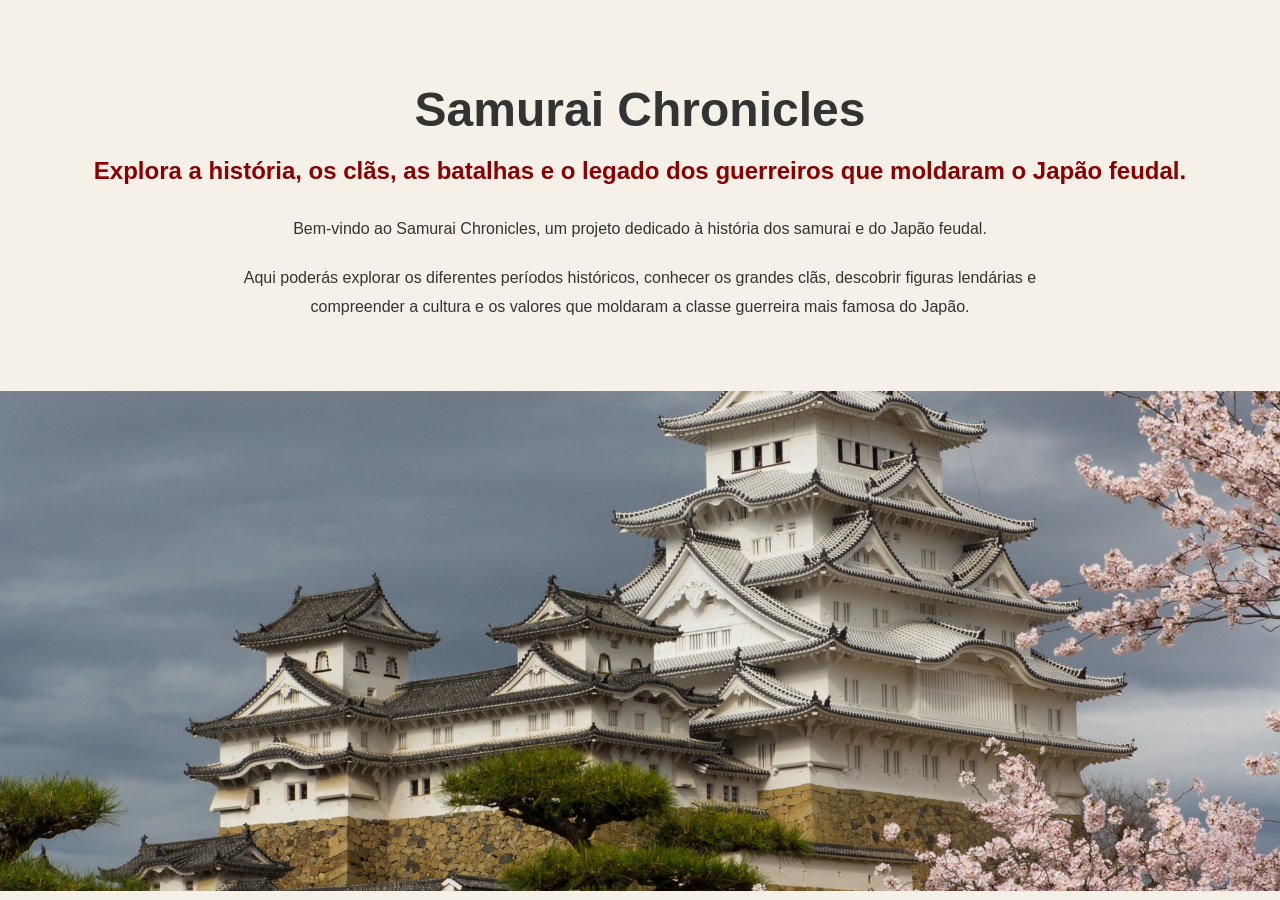
==== index.html @ 32bd2beb "Primeira versão do Samurai Chronicles" ====
<!DOCTYPE html>
<html lang="en">
<head>
    <meta charset="UTF-8">
    <meta name="viewport" content="width=device-width, initial-scale=1.0">
    <title>Samurai Chronicles</title>
    <link rel="stylesheet" href="css/style.css">
</head>
<body>
    <header>
        <h1>Samurai Chronicles</h1>
        <h2>Explora a história, os clãs, as batalhas e o legado dos guerreiros que moldaram o Japão feudal.</h2>
           <p> 
            Bem-vindo ao Samurai Chronicles, um projeto dedicado à história dos samurai e do Japão feudal. 
            </p>
            <p>
            Aqui poderás explorar os diferentes períodos históricos, conhecer os grandes clãs, 
            descobrir figuras lendárias e compreender a cultura e os valores que moldaram a classe guerreira mais famosa do Japão.
            </p>
            
    </header>
    <img src="images/castelo_samurai.jpg" alt="Castelo Japonês" class="hero-image">
</body
</html>
---- css/style.css ----
body {
    font-family: Arial, sans-serif;
    background-color: #f5f1e8;
    color: #333;
    margin: 0;
}

header {
    text-align: center;
    padding: 50px 20px;
}

h1 {
    font-size: 3rem;
    margin-bottom: 10px;
}

h2 {
    font-size: 1.5rem;
    color: #8b0000;
    margin-bottom: 30px;
}

p {
    max-width: 800px;
    margin: 0 auto 20px auto;
    line-height: 1.8;
    text-align: center;
}

.hero-image {
    width: 100%;
    height: 500px;
    object-fit: cover;
}
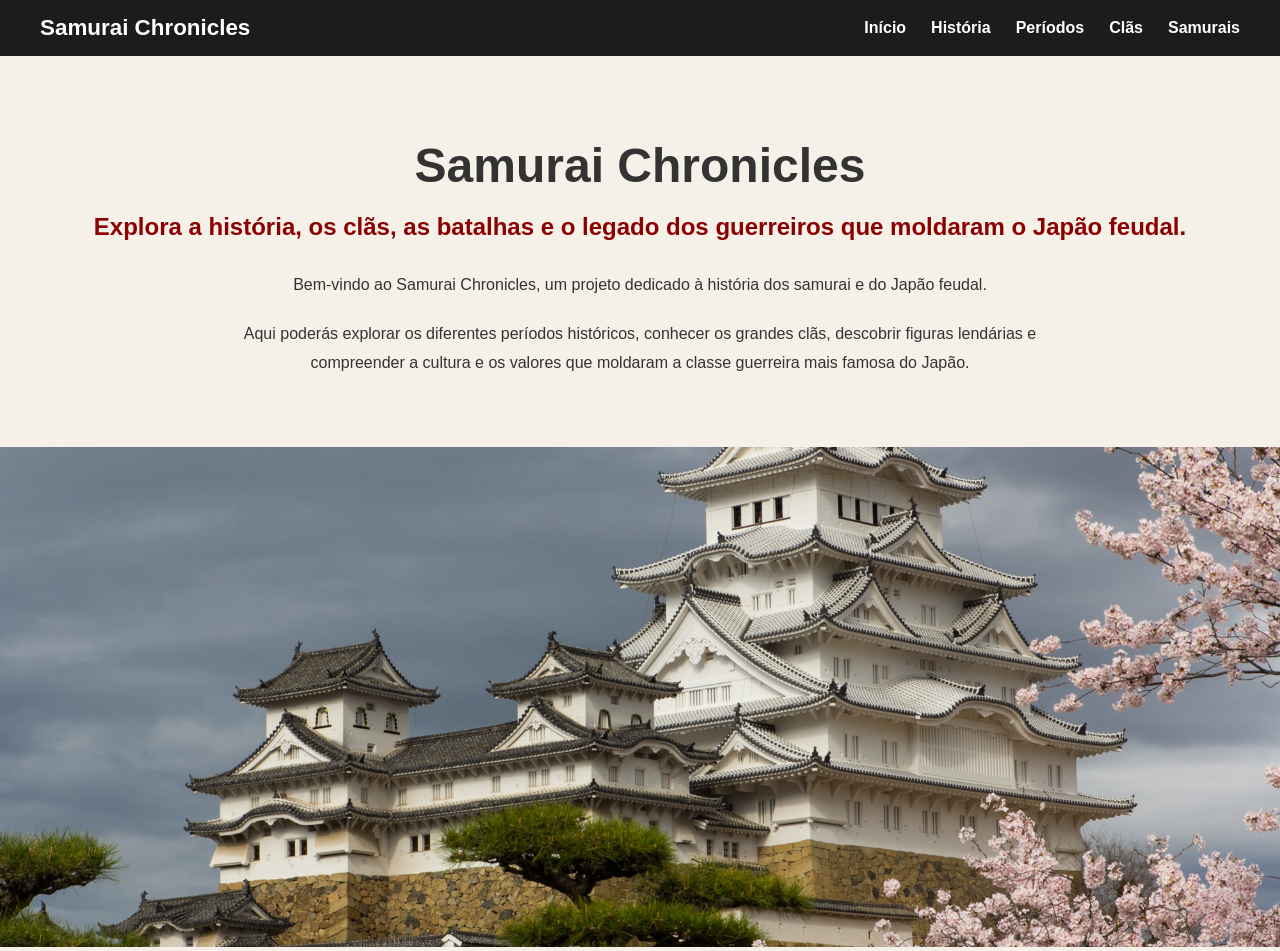
==== commit 7d883f94: "Criação do menu e a responsividade para dispositivos mobiles" ====
--- a/index.html
+++ b/index.html
@@ -1,5 +1,5 @@
 <!DOCTYPE html>
-<html lang="en">
+<html lang="pt-pt">
 <head>
     <meta charset="UTF-8">
     <meta name="viewport" content="width=device-width, initial-scale=1.0">
@@ -7,6 +7,17 @@
     <link rel="stylesheet" href="css/style.css">
 </head>
 <body>
+    <nav class="navbar">
+        <div class="logo">Samurai Chronicles</div>
+
+        <ul class="nav-links">
+            <li><a href="index.html">Início</a></li>
+            <li><a href="pages/historia.html">História</a></li>
+            <li><a href="pages/periodos.html">Períodos</a></li>
+            <li><a href="pages/clas.html">Clãs</a></li>
+            <li><a href="pages/samurais.html">Samurais</a></li>
+        </ul>
+    </nav>
     <header>
         <h1>Samurai Chronicles</h1>
         <h2>Explora a história, os clãs, as batalhas e o legado dos guerreiros que moldaram o Japão feudal.</h2>
--- a/css/style.css
+++ b/css/style.css
@@ -32,4 +32,50 @@
     width: 100%;
     height: 500px;
     object-fit: cover;
+}
+
+.navbar {
+    background-color: #1c1c1c;
+    color: white;
+    display: flex;
+    justify-content: space-between;
+    align-items: center;
+    padding: 15px 40px;
+}
+
+.logo {
+    font-size: 1.4rem;
+    font-weight: bold;
+}
+
+.nav-links {
+    list-style: none;
+    display: flex;
+    gap: 25px;
+    margin: 0;
+    padding: 0;
+}
+
+.nav-links a {
+    color: white;
+    text-decoration: none;
+    font-weight: bold;
+}
+
+.nav-links a:hover {
+    color: #c0392b;
+}
+
+/* Responsivo para telemóvel */
+@media (max-width: 768px) {
+    .navbar {
+        flex-direction: column;
+        gap: 15px;
+    }
+
+    .nav-links {
+        flex-direction: column;
+        text-align: center;
+        gap: 12px;
+    }
 }
